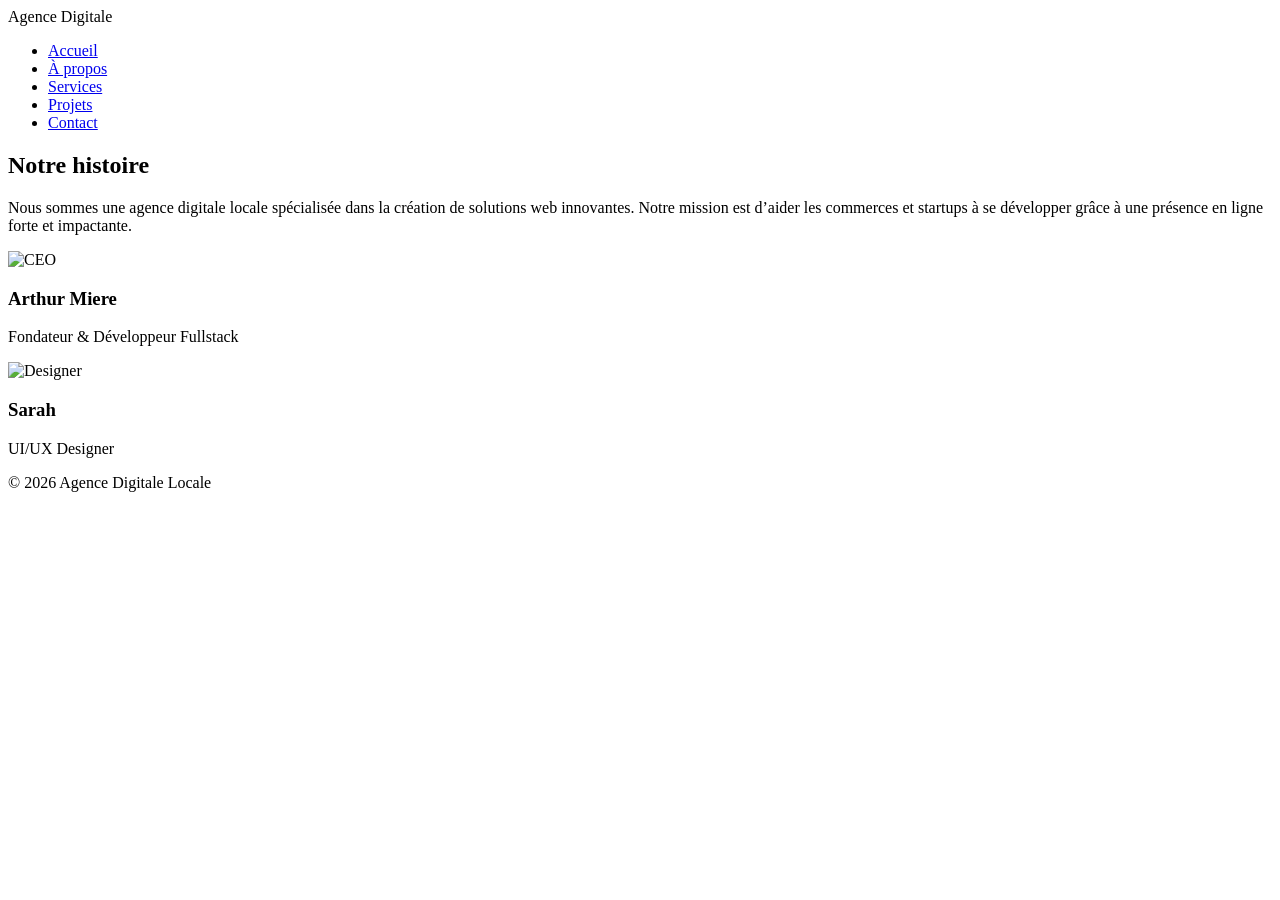
==== about.html @ 96fb09dd "Ajout de html" ====
<!DOCTYPE html>
<html lang="fr">
<head>
  <meta charset="UTF-8">
  <title>À propos - Agence Digitale</title>
  <link rel="stylesheet" href="css/style.css">
</head>
<body>
  <header>
    <nav class="navbar">
      <div class="logo">Agence Digitale</div>
      <ul class="nav-links">
        <li><a href="index.html">Accueil</a></li>
        <li><a href="about.html" class="active">À propos</a></li>
        <li><a href="services.html">Services</a></li>
        <li><a href="projets.html">Projets</a></li>
        <li><a href="contact.html">Contact</a></li>
      </ul>
    </nav>
  </header>

  <section class="about">
    <h1>Notre histoire</h1>
    <p>Nous sommes une agence digitale locale spécialisée dans la création de solutions web innovantes. Notre mission est d’aider les commerces et startups à se développer grâce à une présence en ligne forte et impactante.</p>
    <div class="team">
      <div class="member">
        <img src="images/team1.jpg" alt="CEO">
        <h3>Arthur Miere</h3>
        <p>Fondateur & Développeur Fullstack</p>
      </div>
      <div class="member">
        <img src="images/team2.jpg" alt="Designer">
        <h3>Sarah</h3>
        <p>UI/UX Designer</p>
      </div>
    </div>
  </section>

  <footer>
    <p>© 2026 Agence Digitale Locale</p>
    <div class="social-icons">
      <a href="https://github.com/Hyperbole242"><i class="fab fa-github"></i></a>
      <a href="https://linkedin.com/in/osias-arthur-miere"><i class="fab fa-linkedin"></i></a>
    </div>
  </footer>
</body>
</html>
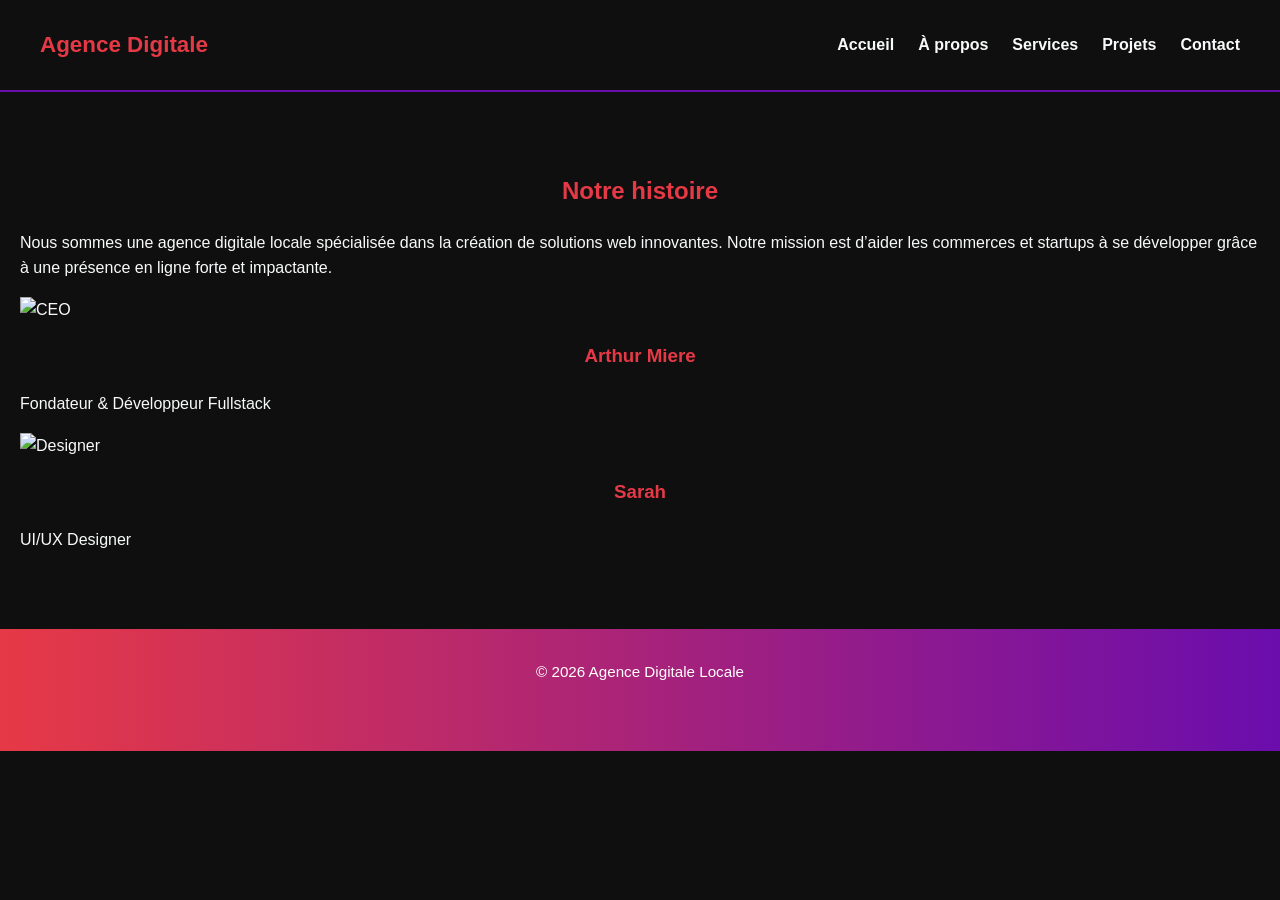
==== commit 06f1f045: "Ajout de html" ====
--- a/about.html
+++ b/about.html
@@ -1,9 +1,10 @@
 <!DOCTYPE html>
 <html lang="fr">
 <head>
+  <link rel="stylesheet" href="style.css">
   <meta charset="UTF-8">
   <title>À propos - Agence Digitale</title>
-  <link rel="stylesheet" href="css/style.css">
+  <link rel="stylesheet" href="style.css">
 </head>
 <body>
   <header>
--- a/style.css
+++ b/style.css
@@ -0,0 +1,168 @@
+/* Global */
+body {
+  margin: 0;
+  font-family: 'Poppins', sans-serif;
+  background: #0f0f0f; /* noir profond */
+  color: #f8f9fa; /* blanc cassé */
+  line-height: 1.6;
+}
+
+h1, h2, h3 {
+  text-align: center;
+  color: #e63946; /* rouge vif */
+  margin-bottom: 20px;
+}
+
+section {
+  padding: 60px 20px;
+}
+
+/* Navbar */
+.navbar {
+  display: flex;
+  justify-content: space-between;
+  align-items: center;
+  padding: 16px 40px;
+  background: #0f0f0f;
+  border-bottom: 2px solid #6a0dad;
+}
+
+.logo {
+  font-size: 1.4rem;
+  font-weight: 700;
+  color: #e63946;
+}
+
+.nav-links {
+  list-style: none;
+  display: flex;
+  gap: 24px;
+}
+
+.nav-links a {
+  color: #f8f9fa;
+  text-decoration: none;
+  font-weight: 600;
+  transition: color 0.3s;
+}
+
+.nav-links a:hover {
+  color: #e63946;
+}
+
+/* Hero */
+.hero {
+  height: 80vh;
+  display: flex;
+  justify-content: center;
+  align-items: center;
+  text-align: center;
+  background: linear-gradient(135deg, #0f0f0f, #1a1a1a);
+}
+
+.hero h1 {
+  font-size: 2.8rem;
+  color: #e63946;
+}
+
+.hero p {
+  font-size: 1.2rem;
+  margin-top: 12px;
+  color: #f8f9fa;
+}
+
+.cta-btn {
+  margin-top: 20px;
+  padding: 12px 28px;
+  border-radius: 14px;
+  background: linear-gradient(270deg, #e63946, #6a0dad);
+  color: #fff;
+  font-weight: 700;
+  text-decoration: none;
+  transition: transform 0.3s, box-shadow 0.3s;
+}
+
+.cta-btn:hover {
+  transform: scale(1.08);
+  box-shadow: 0 6px 16px rgba(230,57,70,0.6);
+}
+
+/* Services */
+.services-grid {
+  display: grid;
+  grid-template-columns: repeat(auto-fit, minmax(220px, 1fr));
+  gap: 24px;
+  margin-top: 30px;
+}
+
+.service-card {
+  background: rgba(255,255,255,0.05);
+  border: 1px solid #6a0dad;
+  border-radius: 14px;
+  padding: 20px;
+  text-align: center;
+  transition: transform 0.3s;
+}
+
+.service-card i {
+  font-size: 2rem;
+  color: #e63946;
+  margin-bottom: 12px;
+}
+
+.service-card:hover {
+  transform: translateY(-6px);
+  box-shadow: 0 8px 20px rgba(230,57,70,0.4);
+}
+
+/* Témoignages */
+.testimonials {
+  background: #1a1a1a;
+  padding: 40px 20px;
+  border-radius: 12px;
+}
+
+.testimonial-card {
+  max-width: 600px;
+  margin: 20px auto;
+  text-align: center;
+  font-style: italic;
+  color: #f8f9fa;
+  background: rgba(255,255,255,0.05);
+  padding: 20px;
+  border-radius: 12px;
+}
+
+.testimonial-card span {
+  display: block;
+  margin: 10px 0;
+  color: #e63946;
+}
+
+/* CTA banner */
+.cta-banner {
+  background: #e63946;
+  color: #fff;
+  text-align: center;
+  padding: 40px 20px;
+  border-radius: 12px;
+}
+
+.cta-banner h2 {
+  margin-bottom: 20px;
+}
+
+/* Footer */
+footer {
+  text-align: center;
+  padding: 16px 0;
+  background: linear-gradient(90deg, #e63946, #6a0dad);
+  color: #fff;
+  font-size: 0.95rem;
+}
+
+footer .social-icons a {
+  margin: 0 10px;
+  color: #fff;
+  font-size: 1.4rem;
+  transition: color 0.
--- a/style.css
+++ b/style.css
@@ -0,0 +1,168 @@
+/* Global */
+body {
+  margin: 0;
+  font-family: 'Poppins', sans-serif;
+  background: #0f0f0f; /* noir profond */
+  color: #f8f9fa; /* blanc cassé */
+  line-height: 1.6;
+}
+
+h1, h2, h3 {
+  text-align: center;
+  color: #e63946; /* rouge vif */
+  margin-bottom: 20px;
+}
+
+section {
+  padding: 60px 20px;
+}
+
+/* Navbar */
+.navbar {
+  display: flex;
+  justify-content: space-between;
+  align-items: center;
+  padding: 16px 40px;
+  background: #0f0f0f;
+  border-bottom: 2px solid #6a0dad;
+}
+
+.logo {
+  font-size: 1.4rem;
+  font-weight: 700;
+  color: #e63946;
+}
+
+.nav-links {
+  list-style: none;
+  display: flex;
+  gap: 24px;
+}
+
+.nav-links a {
+  color: #f8f9fa;
+  text-decoration: none;
+  font-weight: 600;
+  transition: color 0.3s;
+}
+
+.nav-links a:hover {
+  color: #e63946;
+}
+
+/* Hero */
+.hero {
+  height: 80vh;
+  display: flex;
+  justify-content: center;
+  align-items: center;
+  text-align: center;
+  background: linear-gradient(135deg, #0f0f0f, #1a1a1a);
+}
+
+.hero h1 {
+  font-size: 2.8rem;
+  color: #e63946;
+}
+
+.hero p {
+  font-size: 1.2rem;
+  margin-top: 12px;
+  color: #f8f9fa;
+}
+
+.cta-btn {
+  margin-top: 20px;
+  padding: 12px 28px;
+  border-radius: 14px;
+  background: linear-gradient(270deg, #e63946, #6a0dad);
+  color: #fff;
+  font-weight: 700;
+  text-decoration: none;
+  transition: transform 0.3s, box-shadow 0.3s;
+}
+
+.cta-btn:hover {
+  transform: scale(1.08);
+  box-shadow: 0 6px 16px rgba(230,57,70,0.6);
+}
+
+/* Services */
+.services-grid {
+  display: grid;
+  grid-template-columns: repeat(auto-fit, minmax(220px, 1fr));
+  gap: 24px;
+  margin-top: 30px;
+}
+
+.service-card {
+  background: rgba(255,255,255,0.05);
+  border: 1px solid #6a0dad;
+  border-radius: 14px;
+  padding: 20px;
+  text-align: center;
+  transition: transform 0.3s;
+}
+
+.service-card i {
+  font-size: 2rem;
+  color: #e63946;
+  margin-bottom: 12px;
+}
+
+.service-card:hover {
+  transform: translateY(-6px);
+  box-shadow: 0 8px 20px rgba(230,57,70,0.4);
+}
+
+/* Témoignages */
+.testimonials {
+  background: #1a1a1a;
+  padding: 40px 20px;
+  border-radius: 12px;
+}
+
+.testimonial-card {
+  max-width: 600px;
+  margin: 20px auto;
+  text-align: center;
+  font-style: italic;
+  color: #f8f9fa;
+  background: rgba(255,255,255,0.05);
+  padding: 20px;
+  border-radius: 12px;
+}
+
+.testimonial-card span {
+  display: block;
+  margin: 10px 0;
+  color: #e63946;
+}
+
+/* CTA banner */
+.cta-banner {
+  background: #e63946;
+  color: #fff;
+  text-align: center;
+  padding: 40px 20px;
+  border-radius: 12px;
+}
+
+.cta-banner h2 {
+  margin-bottom: 20px;
+}
+
+/* Footer */
+footer {
+  text-align: center;
+  padding: 16px 0;
+  background: linear-gradient(90deg, #e63946, #6a0dad);
+  color: #fff;
+  font-size: 0.95rem;
+}
+
+footer .social-icons a {
+  margin: 0 10px;
+  color: #fff;
+  font-size: 1.4rem;
+  transition: color 0.
